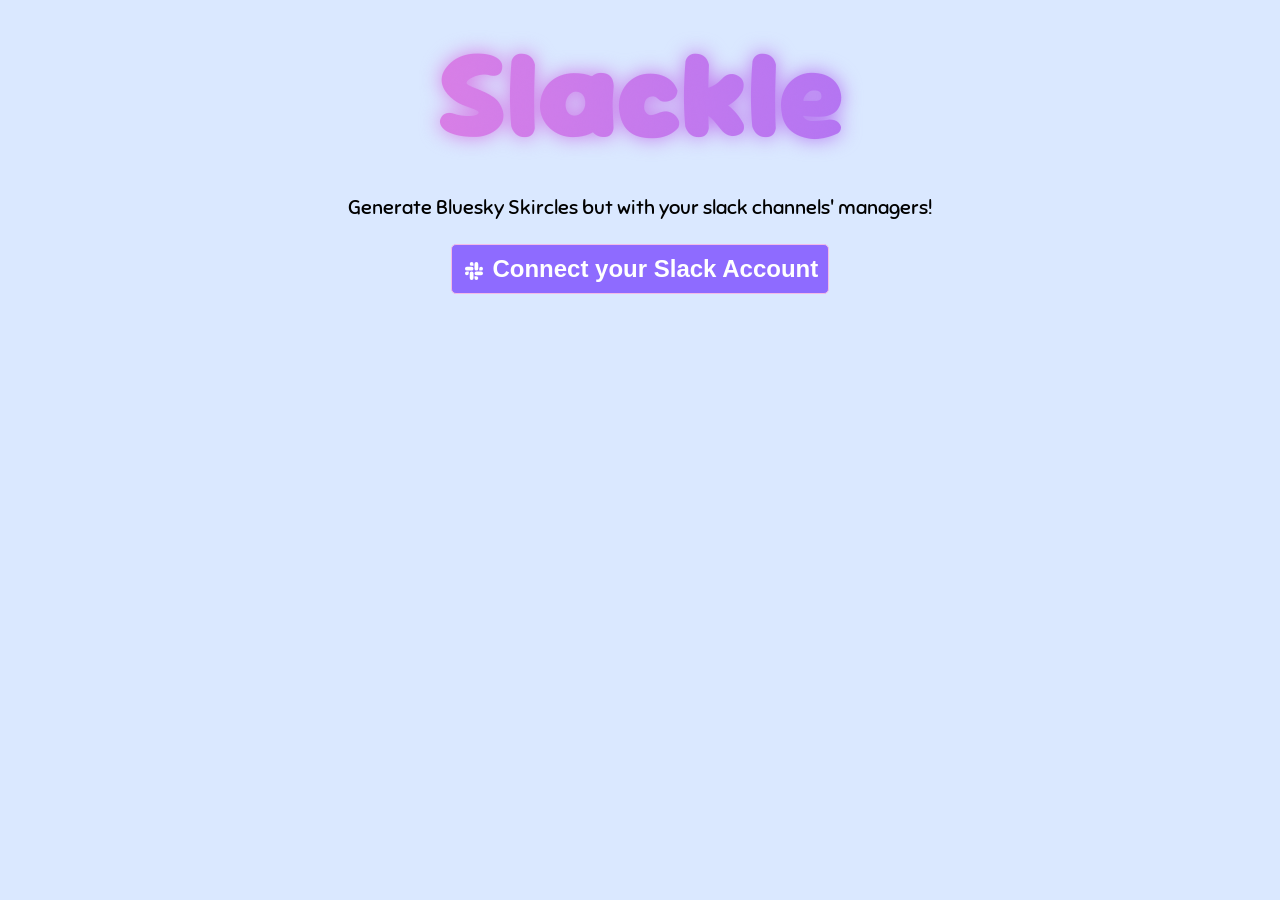
==== index.html @ db4e734a "Init commit" ====
<!DOCTYPE html>
<html lang="en">

<head>
    <meta charset="UTF-8">
    <meta name="viewport" content="width=device-width, initial-scale=1.0">
    <title>Slackle</title>
    <link rel="stylesheet" href="style.css">
    <link rel="preconnect" href="https://fonts.googleapis.com">
    <link rel="preconnect" href="https://fonts.gstatic.com" crossorigin>
    <link href="https://fonts.googleapis.com/css2?family=Sour+Gummy:ital,wght@0,100..900;1,100..900&display=swap"
        rel="stylesheet">
    <link rel="preconnect" href="https://fonts.googleapis.com">
    <link rel="preconnect" href="https://fonts.gstatic.com" crossorigin>
    <link href="https://fonts.googleapis.com/css2?family=Sniglet:wght@400;800&display=swap" rel="stylesheet">
</head>

<body>
    <span class="logo">Slackle</span>
    <p class="t-center t-md">Generate Bluesky Skircles but with your slack channels' managers!</p>
    <button class="cta-c-slack" onclick="connectSlack()"><img src="slack.svg"> Connect your Slack Account</button>
    <script src="script.js"></script>
</body>

</html>
---- style.css ----
html {
    width: calc(100vw - 20px);
    min-height: calc(100vh - 20px);
    margin: 0px;
    background-color: #dae8ff;
    overflow-x: hidden;
}

body {
    width: calc(100vw - 20px);
    margin: 0px;
    background-color: #dae8ff;
    min-height: calc(100vh - 20px);
    font-family: "Sniglet", system-ui;
    font-size: 15pt;
    font-weight: 400;
    overflow-x: hidden;
    font-style: normal;
    margin: 10px;
    text-align: center;
}

.logo {
    font-family: "Sour Gummy", sans-serif;
    font-weight: 900;
    font-size: 10vw;
    text-align: center;
    width: calc(100vw - 20px);
    display: block;
    color: transparent;
    background-clip: text;
    background-image: linear-gradient(90deg, #fe89d9, #8e6bff);
    z-index: 2;

    &:after {
        content: 'Slackle';
        position: absolute;
        filter: blur(10px);
        display: block;
        top: 10px;
        text-align: center;
        width: calc(100vw - 20px);
        z-index: 1;
        color: transparent;
        background-clip: text;
        background-image: linear-gradient(90deg, #fe89d9, #8e6bff);
    }
}
.t-center{
    text-align: center;
}
.cta-c-slack{
    padding: 10px;
    background-color: #8e6bff;
    font-size: 1.2em;
    color: #fff;
    font-weight: bold;
    border: 1px solid #f3bbe7;
    border-radius: 5px;
    transition:cubic-bezier(0.19, 1, 0.22, 1) all 0.1s;
    box-sizing: border-box;
    margin: 4px;
    & img{
        height: 1em;
        vertical-align: middle;
    }
    &:hover{
        background-color: #946aa3;
        margin: 0;
        border-width: 5px;
    }
}
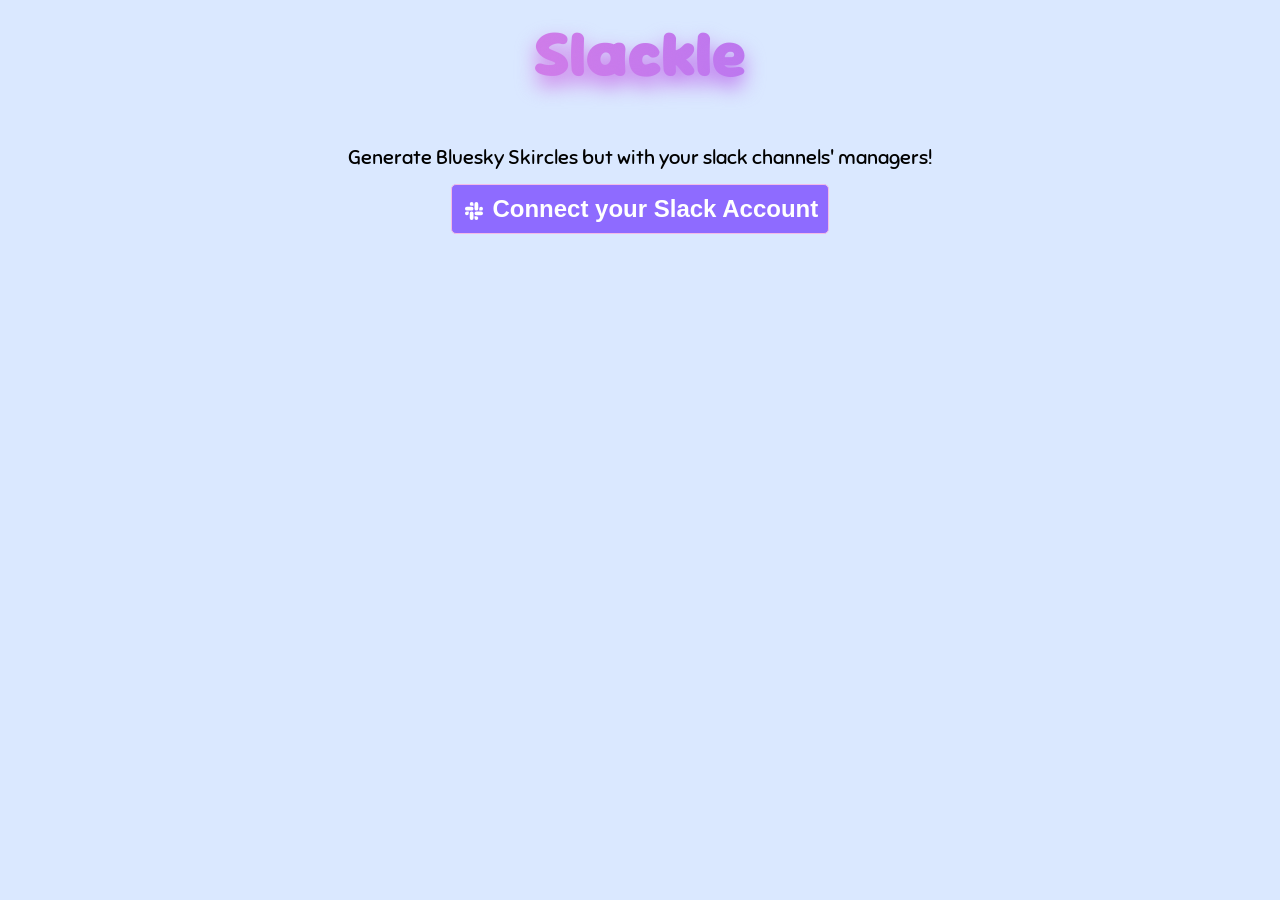
==== commit 35fa39e9: "fixes" ====
--- a/index.html
+++ b/index.html
@@ -1,3 +1,4 @@
+<link rel="stylesheet" href="style.css">
 <!DOCTYPE html>
 <html lang="en">
 
@@ -5,7 +6,6 @@
     <meta charset="UTF-8">
     <meta name="viewport" content="width=device-width, initial-scale=1.0">
     <title>Slackle</title>
-    <link rel="stylesheet" href="style.css">
     <link rel="preconnect" href="https://fonts.googleapis.com">
     <link rel="preconnect" href="https://fonts.gstatic.com" crossorigin>
     <link href="https://fonts.googleapis.com/css2?family=Sour+Gummy:ital,wght@0,100..900;1,100..900&display=swap"
@@ -17,6 +17,11 @@
 
 <body>
     <span class="logo">Slackle</span>
+    <br>
+    <br>
+    <br>
+    <br>
+    <br>
     <p class="t-center t-md">Generate Bluesky Skircles but with your slack channels' managers!</p>
     <button class="cta-c-slack" onclick="connectSlack()"><img src="slack.svg"> Connect your Slack Account</button>
     <script src="script.js"></script>
--- a/style.css
+++ b/style.css
@@ -5,7 +5,11 @@
     background-color: #dae8ff;
     overflow-x: hidden;
 }
+*{
+    --csize: 700px;
+    --csize2: calc( var(--csize) / 2);
 
+}
 body {
     width: calc(100vw - 20px);
     margin: 0px;
@@ -23,13 +27,14 @@
 .logo {
     font-family: "Sour Gummy", sans-serif;
     font-weight: 900;
-    font-size: 10vw;
+    font-size: min(10vw, 50pt);
     text-align: center;
     width: calc(100vw - 20px);
     display: block;
     color: transparent;
     background-clip: text;
     background-image: linear-gradient(90deg, #fe89d9, #8e6bff);
+    position: absolute;
     z-index: 2;
 
     &:after {
@@ -69,4 +74,108 @@
         margin: 0;
         border-width: 5px;
     }
+}
+
+.circle{
+    width: var(--csize) !important;
+    height: var(--csize) !important;
+  display: grid;
+  place-items: center;      /* Centers items vertically and horizontally */
+  position: absolute;
+  top: -1000px;
+  left: var(--csize2);
+  background-color: #dae8ff;
+  /* display: none; */
+}
+.circle > * {
+  grid-area: 1 / 1;  
+  margin-left: -25px;
+}
+
+.circle .ourUser{
+    height: 10ch;
+    width: 10ch;
+    position: relative;
+    top:10px;
+    /* margin-left: -1.5ch; */
+}
+.circle .row1{
+    height: 8ch;
+    width: 8ch;
+    /* position: absolute; */
+}
+/* .row1.rpos0{
+    left: calc(50% - 4ch);
+    top: calc(8ch + 3ch);
+}
+.row1.rpos1{
+    left: calc(50% + 5ch);
+    top: calc(12ch + 3ch);
+}
+.row1.rpos2{
+    left: calc(50% + 5ch);
+    top: calc(12ch + 3ch + 9ch);
+}
+.row1.rpos3{
+    left: calc(50% + 4ch);
+    top: calc(12ch + 3ch + 18ch);
+} */
+.circle .row2{
+    height: 5ch;
+    width: 5ch;
+}
+.circle .row3{
+    height: 3ch;
+    height: 3ch;
+}
+.circle img:not(.l){
+    border-radius: 100%;
+}
+.l{
+    position: absolute;
+    height: 55px;
+    top:5px;
+}
+.rows1{
+    position: absolute;
+    width: var(--csize);
+    height: var(--csize);
+    top:10px;
+    left:0px;
+    overflow: hidden;
+}
+.rows2{
+    position: absolute;
+    top:10px;
+    left:0px;
+    width: var(--csize);
+    height: var(--csize);
+    overflow: hidden;
+}
+.rows3{
+    position: absolute;
+    top:10px;
+    left:0px;
+    width: var(--csize);
+    height: var(--csize);
+    overflow: hidden;
+}
+.getyours{
+    position: absolute;
+    text-align: right;
+    right:10px;
+    bottom: 10px;
+    vertical-align: bottom;
+}
+.balls{
+    border: 4px solid #f3bbe7;
+    scale: 0.8;
+    margin-top: -70px;
+}
+h1,p{
+    margin-block-end:10px !important;
+    margin-block-start:10px;
+}
+.buttons{
+    margin-top:-70px;
 }
